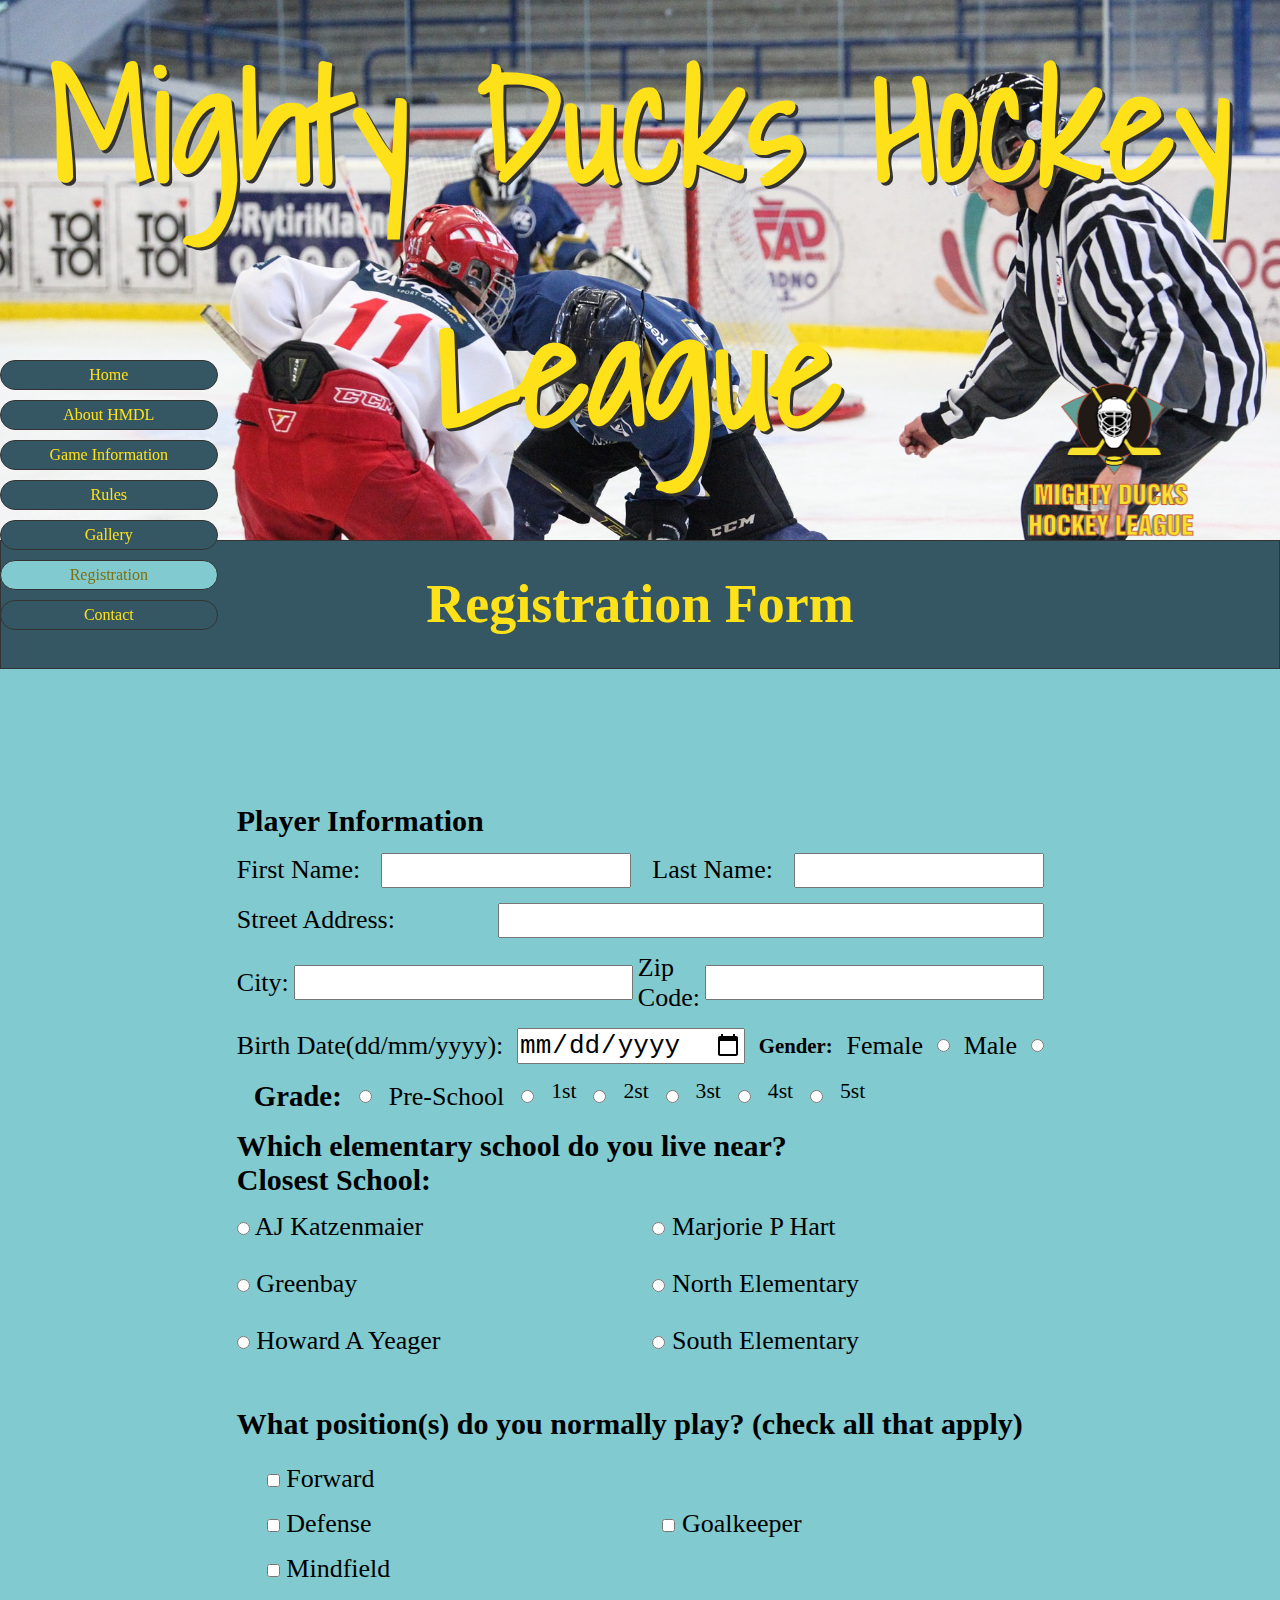
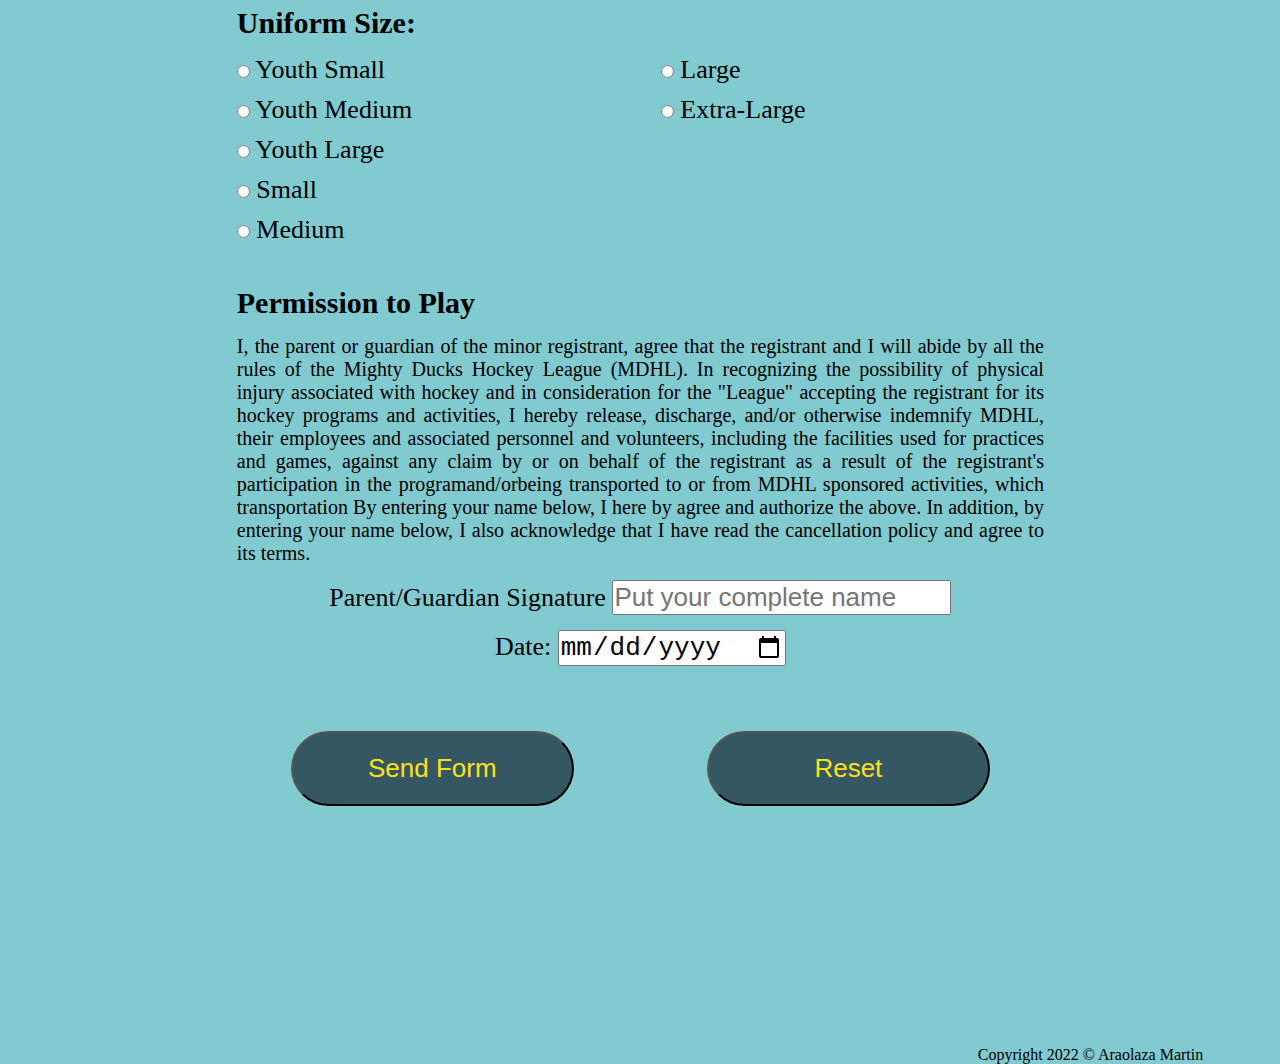
==== registration.html @ dac39500 "first commit" ====
<!DOCTYPE html>
<html lang="en">
<head>
    <meta charset="UTF-8">
    <meta http-equiv="X-UA-Compatible" content="IE=edge">
    <meta name="viewport" content="width=device-width, initial-scale=1.0">
    <title>Mighty Ducks Hockey League</title>
    <link rel="shortcut icon" href="./imagenes/LogoMightyducks-01.png" type="image/x-icon">
    <link rel="stylesheet" href="./style.css">
    <link rel="preconnect" href="https://fonts.googleapis.com">
    <link rel="preconnect" href="https://fonts.gstatic.com" crossorigin>
    <link href="https://fonts.googleapis.com/css2?family=Shadows+Into+Light&display=swap" rel="stylesheet">

</head>
<body>
    <header>
        <div class="header__back">
            <h1>Mighty Ducks Hockey League</h1>
        </div>
        <div class="header__back__dos"></div>
        <div class="header__text">
            <h2 class="header__info">Registration Form</h2>
            <img src="./imagenes/LogoMightyducks-01.png" alt="logo HMDL" class="header__logo">
        </div>
        <nav class="contenedor__nav">
            <a href="./registration.html">Home</a>
            <a href="./about.html">About HMDL</a>
            <a href="./contact.html">Contact</a>
            <a href="./gameinfo.html">Game Information</a>
            <a href="./rules.html">Rules</a>
            <a href="./gallery.html">Gallery</a>
            <a href="#" id="active">Registration</a>
        </nav>
    </header>
    <main class="contenedor__principal form">
        
        <section class="contenedor__data contenedor__form">
            
                <form target="_blank"  action="./show-data.html" method="get">
                    <h3>Player Information</h3>
                    <div class="conteiner__names">
                    <label for="first_name">First Name:</label>
                    <input type="text" id="first_name" name="firstName" required>
                    <label for="last_name">Last Name:</label>
                    <input type="text" id="last_name" name="lastName" required>
                    </div>
                    <div class="conteiner__street">
                    <label for="address">Street Address: </label>
                    <input type="text" id="address" name="address" required>
                    </div>
                    <div class="conteiner__location">
                    <label for="code_zip">City: </label>
                    <input type="text" id="city" name="city" required>    
                    <label for="code_zip">Zip Code: </label>
                    <input type="text" id="code_zip" name="zipCode" required>
                    </div>
                    <div class="conteiner__info__player">
                    <label for="birth">Birth Date(dd/mm/yyyy): </label>
                    <input type="date" id="birth" required>
                    <h4>Gender: </h4>
                    <label for="gender_f">Female</label>
                    <input type="radio" id="gender_f" name="gender" value="f">
                    <label for="gender_m">Male</label>
                    <input type="radio" name="gender" id="gender_m" value="m">
                    </div>
                    <div class="conteiner__grade">
                    <h4>Grade:</h4>
                    <input type="radio" name="grade" id="pre-school">
                    <label for="pre-school"> Pre-School</label>
                    <input type="radio" value="1st" name="grade" id="primero">
                    <label for="primero"><sup>1st</sup></label>
                    <input type="radio" value="2st" name="grade" id="segundo">
                    <label for="segundo"><sup>2st</sup></label>
                    <input type="radio" value="3st" name="grade" id="tercero">
                    <label for="tercero"><sup>3st</sup></label>
                    <input type="radio" value="4st" name="grade" id="cuarto">
                    <label for="cuarto"><sup>4st</sup></label>
                    <input type="radio" value="5st" name="grade" id="quinto">
                    <label for="quinto"><sup>5st</sup></label>
                    </div>

                    <h3>Which elementary school do you live near?</h3>

                    <h3>Closest School:</h3>
                    <div class="conteiner__school">
                    <label><input type="radio" name="school" id="aj_kat" value="AJ Katzenmaier"> AJ Katzenmaier</label>
                    <label><input type="radio" name="school" id="gBay" value="greenbay"> Greenbay</label>
                    <label><input type="radio" name="school" id="howardYeager"> Howard A Yeager</label>
                    <label><input type="radio" name="school" id="majorie" value="majorie"> Marjorie P Hart</label>
                    <label><input type="radio" name="school" id="nortyEle" value="north_elementary"> North Elementary</label>
                    <label><input type="radio" name="school" id="southEle"> South Elementary</label>
                    </div>
                    <h3>What position(s) do you normally play? (check all that apply)</h3>
                    <div class="conteiner__position">
                    <label ><input type="checkbox" name="position" value="forward" id="forward"> Forward</label>
                    <label ><input type="checkbox" name="position" value="defense" id="defense"> Defense</label>
                    <label ><input type="checkbox" name="position" value="mindfield" id="mindfield"> Mindfield</label>
                    <label ><input type="checkbox" name="position" value="goalkeeper" id="goalkeeper"> Goalkeeper</label>
                    </div>

                    <h3>Uniform Size: </h3>
                    <div class="conteiner__size">
                    <label><input type="radio" name="size" value="youthSmall" id="youthSmall"> Youth Small</label>
                    <label><input type="radio" name="size" value="youthMedium" id="youthMedium"> Youth Medium</label>
                    <label><input type="radio" name="size" value="youthLarge" id="youthLarge"> Youth Large</label>
                    <label><input type="radio" name="size" value="small" id="small"> Small</label>
                    <label><input type="radio" name="size" value="medium" id="medium"> Medium</label>
                    <label><input type="radio" name="size" value="large" id="large"> Large</label>
                    <label><input type="radio" name="size" value="extraLarge" id="extraLarge"> Extra-Large</label>
                    </div>

                    <h3>Permission to Play</h3>
                    <p>I, the parent or guardian of the minor registrant, agree that the registrant and I will abide by all the rules of the Mighty Ducks Hockey League (MDHL). In recognizing the possibility of physical injury associated with hockey and in consideration for the "League" accepting the registrant for its hockey programs and activities, I hereby release, discharge, and/or otherwise indemnify MDHL, their employees and associated personnel and volunteers, including the facilities used for practices and games, against any claim by or on behalf of the registrant as a result of the registrant's participation in the programand/orbeing transported to or from MDHL sponsored activities, which transportation
                    By entering your name below, I here by agree and authorize the above. In addition, by entering your name below, I also acknowledge that I have read the cancellation policy and agree to its terms.</p>
                    <div class="conteiner__signature">
                    <label >Parent/Guardian Signature <input type="text" id="signature" placeholder="Put your complete name" required></label>

                    <label>Date: <input type="date" name="currentdate" id="currentdate"></label>
                    </div>
                    <div class="conteiner__btn">
                    <input type="submit" id="sendBtn" value="Send Form" >

                    <input type="reset" id="resetBtn" value="Reset" >
                    </div>
                </form>
            
        </section>


    </main>
    <footer>
        
     
        <p class="footer__text">Copyright 2022 &copy; Araolaza Martin</p>
    </footer>
</body>
</html>
---- style.css ----
* {
  margin: 0;
  padding: 0;
  outline: 0;
  box-sizing: border-box;
  
  
}

body{
    background-color: #81CACF;
    
}

.header__back{
    background-image: url(./imagenes/design1_image1.jpg);
    height: 60vh;
    background-repeat: no-repeat;
    background-size: cover;
    background-position: center;
    background-attachment: fixed;
        
}

.header__back>h1{
    background: none;
    font-size: 17vh;
    text-align: center;
    color: #ffe11a;
    text-shadow: 3px 3px #333333;
    font-family: 'Shadows Into Light', cursive;
}

.header__text>h2{
    background-color: #355764;
    color: #ffe11a;
    font-size: 6vh;
    text-align: center;
    border: 1px solid #333333;
    padding: .6em;

}
.header__text>h3{
    text-align: center;
    border: 1px solid #333333;
    padding: .5em;
}

.header__logo{
    width: 15%;
    position: fixed;
    right: 8vh;
    background: none;
    top: 40vh;
}

.contenedor__nav{
    position: fixed;
    left: 0vw;
    display: flex;
    flex-direction: column;
    background: none;
    top: 40vh;
    list-style: none;
    
}

.contenedor__nav a:nth-child(3){
    order: 2;
}
.contenedor__nav>a{
    margin-bottom: 10px;
    padding: 5px;
    text-align: center;
    border-radius: 15px;
    border: 1.5px solid #333333;
    width: 17vw;
    text-decoration: none;
    background-color: #355764;
    color: #ffe11a;
}

.contenedor__nav a:hover{
    scale: 1.2;
    transform: translateX(5vw);
    opacity: 0.6;
}

.contenedor__principal{
    width: 55%;
    display: flex;
    flex-direction: column;
    margin: auto;
}

.contenedor__principal p{
    font-size: 20px;
}

.contenedor__principal h3{
    font-size: 30px;
}

.index{
    align-self: center;
    margin-top: 10vh;
}
.index>p{
    text-indent: .8em;
    margin-bottom: .8em;
}

.about{
    margin-top: 10vh;
}

.about>p{
    text-indent: 0.8em;
    margin-bottom: .8em;
}

.sub__titulos{
    text-align: center;
    margin-top: 10vh;
}

table{
    width: 100%;
    text-align: center;
    margin-top: 5vh;
}

table th{
    font-size: 20px;
}

table td{
    font-size: 17px;
}

table th,td{
    padding: .8em;
}

.article__contact{
    margin-top: 5vh;
    border: 2px solid #355764;
    padding: .6em;
}

.contact__info{
    display: flex;
    justify-content: space-between;
    margin-top: .5em;
}

span{
    font-size: 1.1em;
    font-weight: bold;
}

.rules{
    margin-top: 10vh;
    text-align: justify;
}

.rules h3{
    margin: 1em 0;
}

.rules__list__order li{
    margin-top: 3vh;
}

.rules__list__suborder{
    list-style-type: lower-alpha;
}

.rules__list__last li:first-of-type{
    margin-left: 3em;
    margin-top: .7em;

}

ol{
    margin-left: 1.5em;
}

.gallery{
    margin-top: 10vh;
    text-align: center;
}

.gallery img{
    width: 100%;
    margin: 2em 0;
    border: 5px double #355764;
    border-radius: 150%;
    box-shadow: 5px 6px #33333350;
    background: #7e6f11;
    
    
}

.footer__text{
    margin: 10vh 6vw 0 0;
    text-align: end;
}



.gallery img:hover{
    scale: 1.3;
    border: none;
    border-radius: 80%;
    box-shadow: none;
}

.contact{
    margin-top: 10vh;
    text-align: center;
}

.rules__list__last{
    list-style-type: circle;
}

table{
    border-spacing: 0px;
}

tbody tr:nth-child(1), tbody tr:nth-child(2), tbody tr:nth-child(5), tbody tr:nth-child(6), tbody tr:nth-child(9){
    background-color: #35576481;
    
}


.form{
    width: 63%;
}
.contenedor__form{
    display: flex;
    flex-direction: column;
    justify-content: center;
    margin: 15vh auto;
    flex-wrap: wrap;
}

.contenedor__form label, input{
    font-size: 26px;

}

.contenedor__form div{
    margin: 15px 0px;
}

.conteiner__names{
    display: flex;
    flex-direction: row;
    flex-wrap: wrap;
    justify-content: space-between;
    align-items: center;
    gap: 10px;
}

.conteiner__names input{
    width: 250px;
}


.conteiner__street{
    display: flex;
    justify-content: flex-start;
    align-items: center;
}

.conteiner__street label{
    flex-grow: 0.5;
}

.conteiner__street input{
    flex-grow: 1;
    
}

.conteiner__location{
    display: flex;
    justify-content: space-between;
    gap: 5px;
    align-items: center;
}

.conteiner__location input{
    flex-grow: .5;
}

.conteiner__info__player{
    display: flex;
    flex-direction: row;
    justify-content: space-between;
    align-items: center;
}

.conteiner__info__player h4{
    
    font-size: 1.3em;
}

.conteiner__grade{
    display: flex;
    justify-content: space-evenly;
    align-items: center;
    width: 80%;
}

.conteiner__grade h4{
    font-size: 1.8em;
}

.conteiner__school{
    display: flex;
    flex-direction: column;
    flex-wrap: wrap;
    height: 20vh;
    gap: 3vh;
}

.conteiner__school label{
    font-size: 26px;
    margin: 3vhpx 20px;
}

.conteiner__position{
    display: flex;
    flex-direction: column;
    flex-wrap: wrap;
    height: 15vh;
    justify-content: space-around;
}

.conteiner__position label{
    font-size: 26px;
    margin: 5px 30px;
}

.conteiner__size{
    display: flex;
    flex-direction: column;
    height: 24vh;
    flex-wrap: wrap;
    gap: 10px;
}

form p{
    text-align: justify;
    margin: 15px 0px;
}

.conteiner__signature{
    display: flex;
    flex-direction: column;
    gap: 15px;
    margin-top: 20px;
    justify-content: center;
    align-items: center;
}

.conteiner__btn{
    display: flex;
    align-items: center;
    justify-content: space-around;
    gap: 25px;
    
}

.conteiner__btn input{
    background: #355764;
    color: #ffe11a;
    padding: 20px 5px;
    width: 35%;
    border-radius: 90px;
    margin-top: 50px;
}

.conteiner__btn input:hover{
    cursor: pointer;
    opacity: 0.7;
    scale: 1.2;
}

iframe {
    width:600px; 
    height:450px;
    margin: 25px 0;
    
}

iframe:hover{
    scale: 1.4;
}

.contenedor__map{
    display: flex;
    flex-direction: column;
    justify-content: center;
    margin: 8vh 0px;
    text-align: center;
    align-items: center;
}

.contenedor__map>h3{
    color: #7e6f11;
    text-decoration: underline;
}

.gotop{
    
    position: fixed;
    bottom: 0px;
    right: 0vw;
    background: #355764;
    color: #7e6f11;
    border-radius: 90px 0px 0px 0;
    padding: 16px 0 10px 16px;
    width: 10%;
    text-align: right;
}

.gotop a{
    color: #ffe11a;
    text-decoration: none;
    font-size: 5vh;
}









#active{
    background-color: #81CACF;
    color: #7e6f11;
}

@media (max-width : 780px) {

    .header__logo{
        display: none;
    }
    
    .contenedor__nav{
        margin-top: 5vh;
        position: initial;
        display: flex;
        flex-direction: row;
        flex-wrap: wrap;
        justify-content: space-around;
    }

    .contenedor__nav a{
        text-align: center;
        align-self: auto;
        flex-shrink: .5;
        min-width: 40vw;
    }

    .header__info__rules{
        display: none;
    }
    
    .header__back{
        height: max-content;
    }

    .contenedor__principal{
        margin:auto;
        width: 90%;
    }

    .contenedor__form{
        width: 80%;
        margin: 20px 5px;
        display: flex;
        flex-direction: column;
        justify-content: center;
    }

    .conteiner__names, .conteiner__location, .conteiner__info__player, .conteiner__street{
        display: flex;
        flex-direction: column;
        flex-wrap: wrap;
        gap: 15px;
    }
    
    .conteiner__names>input{
        width: fit-content;
    }


    .conteiner__grade{
        flex-direction: row;
        flex-wrap: wrap;
        gap: 10px;
    }

    .conteiner__btn{
        flex-direction: column;
        
    }

    .conteiner__btn>input{
        width: 90%;
    }


}
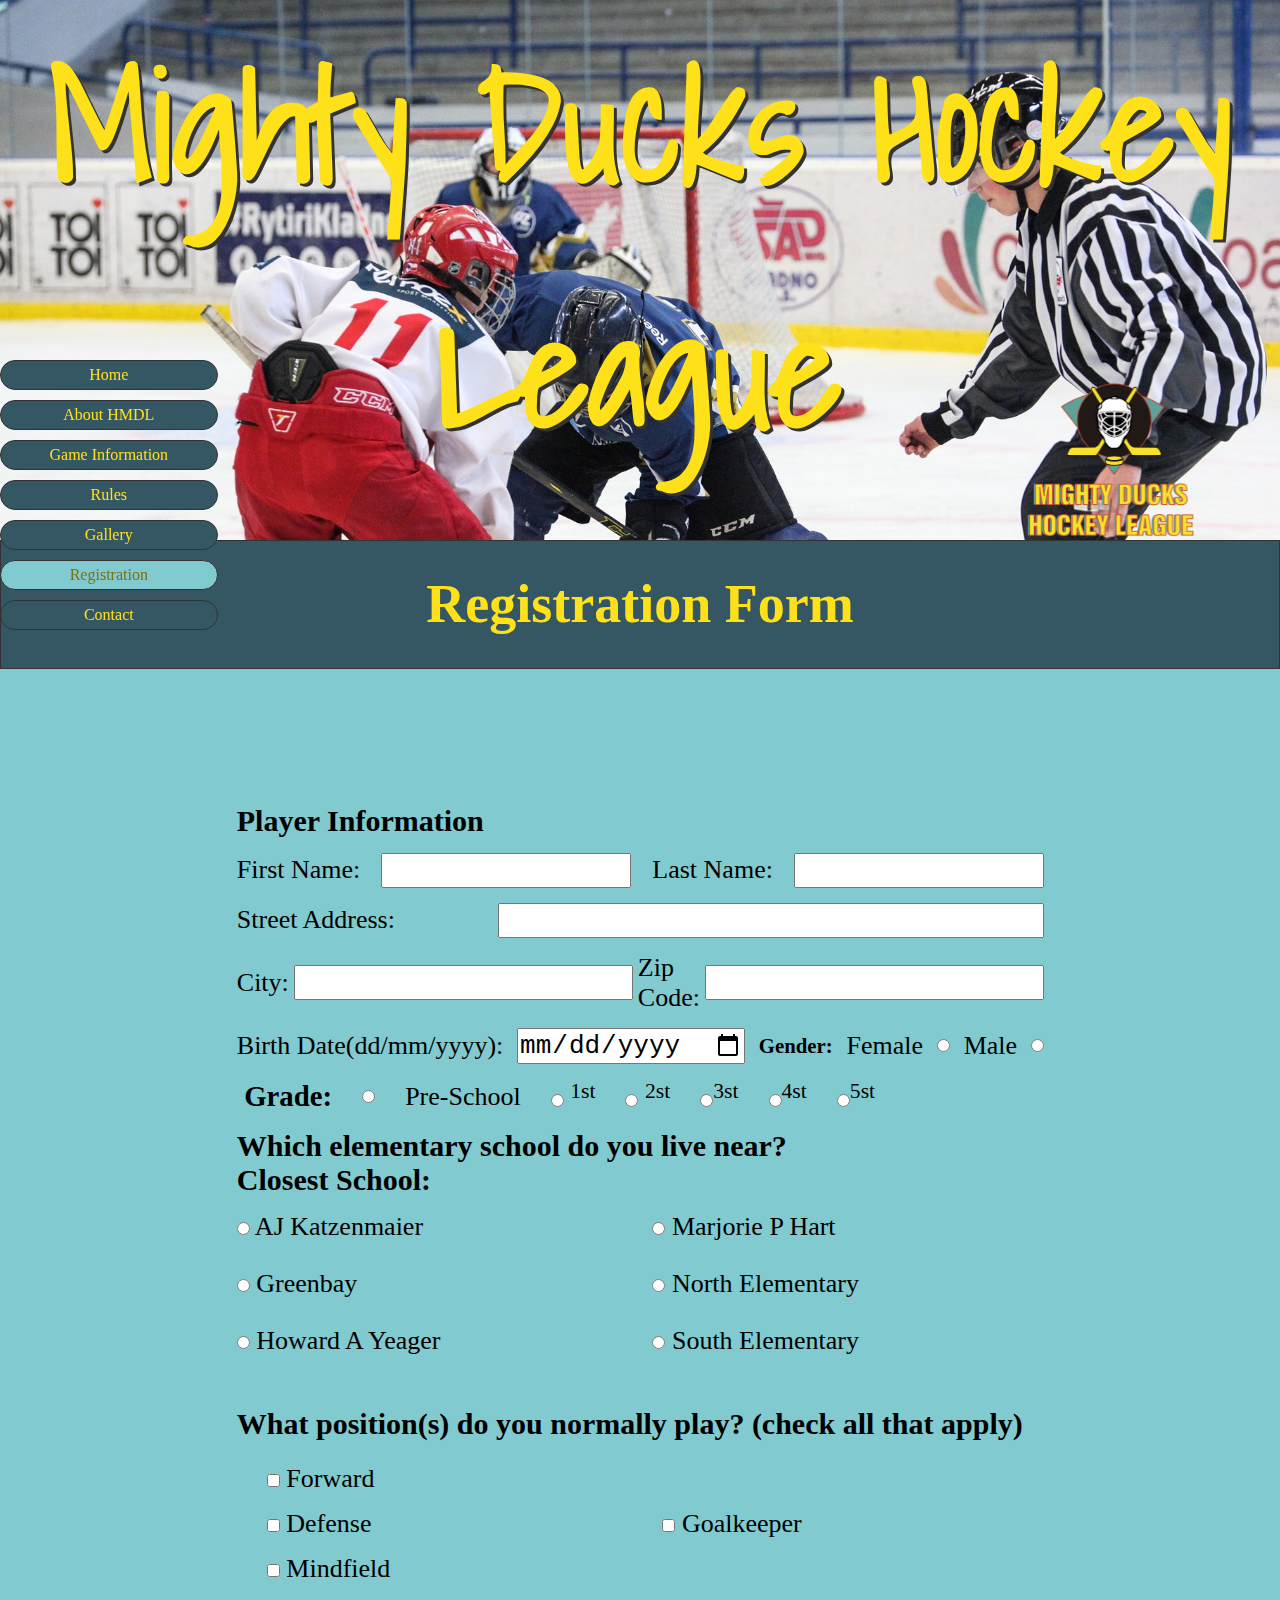
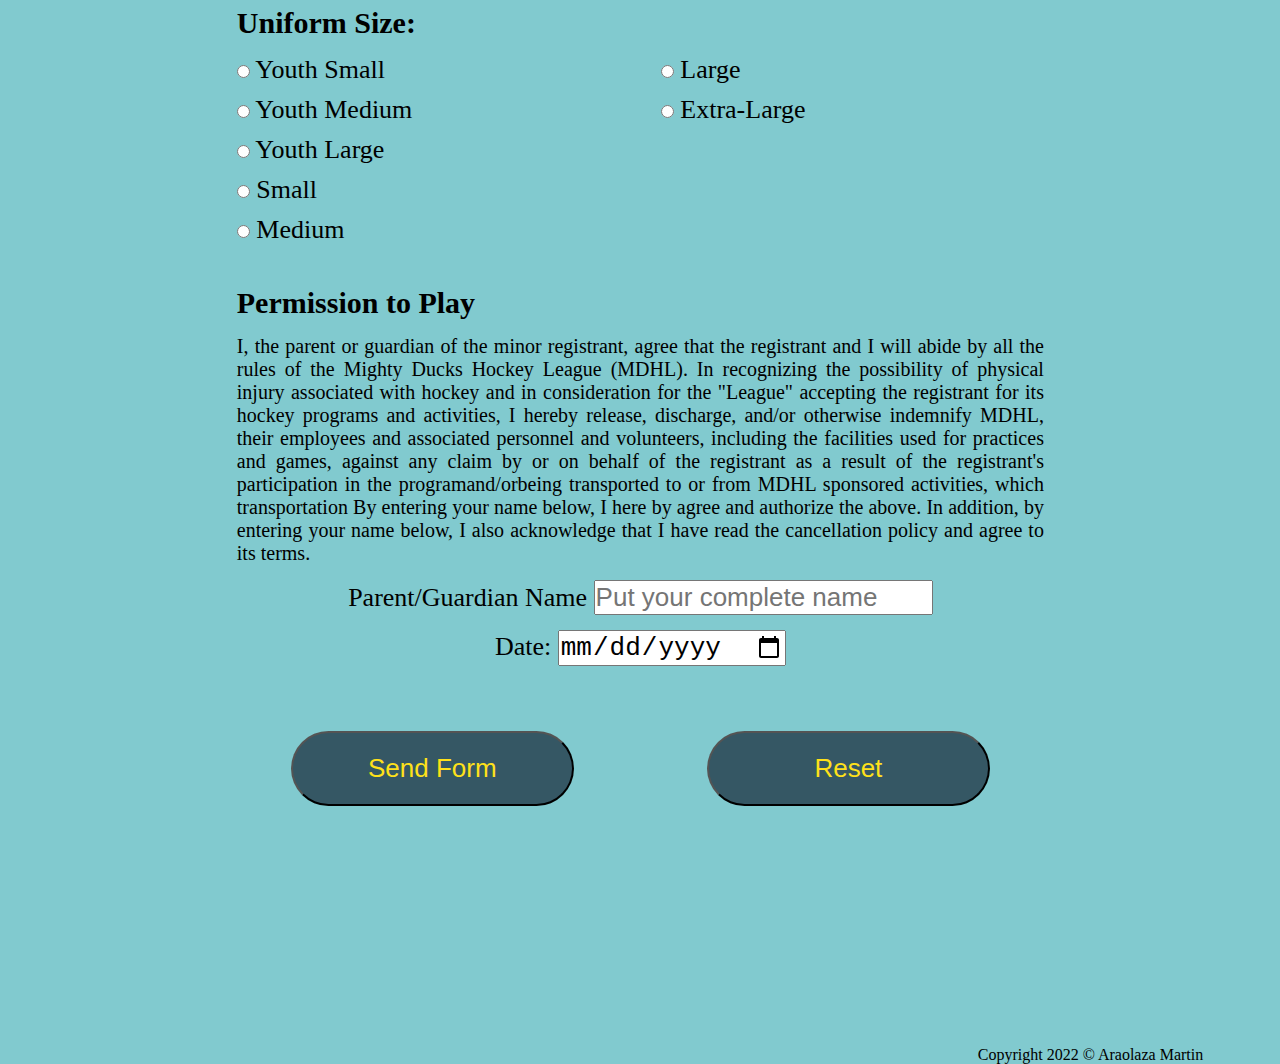
==== commit 0bdd1522: "cambios" ====
--- a/registration.html
+++ b/registration.html
@@ -39,44 +39,41 @@
                 <form target="_blank"  action="./show-data.html" method="get">
                     <h3>Player Information</h3>
                     <div class="conteiner__names">
-                    <label for="first_name">First Name:</label>
-                    <input type="text" id="first_name" name="firstName" required>
-                    <label for="last_name">Last Name:</label>
-                    <input type="text" id="last_name" name="lastName" required>
+                        <label for="first_name">First Name:</label>
+                        <input type="text" id="first_name" name="firstName" required>
+                        <label for="last_name">Last Name:</label>
+                        <input type="text" id="last_name" name="lastName" required>
                     </div>
                     <div class="conteiner__street">
-                    <label for="address">Street Address: </label>
-                    <input type="text" id="address" name="address" required>
+                        <label for="address">Street Address: </label>
+                        <input type="text" id="address" name="address" required>
                     </div>
                     <div class="conteiner__location">
-                    <label for="code_zip">City: </label>
-                    <input type="text" id="city" name="city" required>    
-                    <label for="code_zip">Zip Code: </label>
-                    <input type="text" id="code_zip" name="zipCode" required>
+                        <label for="code_zip">City: </label>
+                        <input type="text" id="city" name="city" required>    
+                        <label for="code_zip">Zip Code: </label>
+                        <input type="text" id="code_zip" name="zipCode" required>
                     </div>
                     <div class="conteiner__info__player">
-                    <label for="birth">Birth Date(dd/mm/yyyy): </label>
-                    <input type="date" id="birth" required>
-                    <h4>Gender: </h4>
-                    <label for="gender_f">Female</label>
-                    <input type="radio" id="gender_f" name="gender" value="f">
-                    <label for="gender_m">Male</label>
-                    <input type="radio" name="gender" id="gender_m" value="m">
+                        <label for="birth">Birth Date(dd/mm/yyyy): </label>
+                        <input type="date" id="birth" required>
+                        <h4>Gender: </h4>
+                        <label for="gender_f">Female</label>
+                        <input type="radio" id="gender_f" name="gender" value="f">
+                        <label for="gender_m">Male</label>
+                        <input type="radio" name="gender" id="gender_m" value="m">
                     </div>
                     <div class="conteiner__grade">
-                    <h4>Grade:</h4>
-                    <input type="radio" name="grade" id="pre-school">
-                    <label for="pre-school"> Pre-School</label>
-                    <input type="radio" value="1st" name="grade" id="primero">
-                    <label for="primero"><sup>1st</sup></label>
-                    <input type="radio" value="2st" name="grade" id="segundo">
-                    <label for="segundo"><sup>2st</sup></label>
-                    <input type="radio" value="3st" name="grade" id="tercero">
-                    <label for="tercero"><sup>3st</sup></label>
-                    <input type="radio" value="4st" name="grade" id="cuarto">
-                    <label for="cuarto"><sup>4st</sup></label>
-                    <input type="radio" value="5st" name="grade" id="quinto">
-                    <label for="quinto"><sup>5st</sup></label>
+                        <h4>Grade:</h4>
+                        <input type="radio" name="grade" id="pre-school">
+                        <label for="pre-school"> Pre-School</label>
+                        <label><input type="radio" value="1st" name="grade" id="primero">
+                        <sup>1st</sup></label>
+                        <label><input type="radio" value="2st" name="grade" id="segundo">
+                        <sup>2st</sup></label>                        
+                        <label><input type="radio" value="3st" name="grade" id="tercero"><sup>3st</sup></label>                       
+                        <label><input type="radio" value="4st" name="grade" id="cuarto"><sup>4st</sup></label>                        
+                        <label><input type="radio" value="5st" name="grade" id="quinto"><sup>5st</sup></label>
                     </div>
 
                     <h3>Which elementary school do you live near?</h3>
@@ -113,7 +110,7 @@
                     <p>I, the parent or guardian of the minor registrant, agree that the registrant and I will abide by all the rules of the Mighty Ducks Hockey League (MDHL). In recognizing the possibility of physical injury associated with hockey and in consideration for the "League" accepting the registrant for its hockey programs and activities, I hereby release, discharge, and/or otherwise indemnify MDHL, their employees and associated personnel and volunteers, including the facilities used for practices and games, against any claim by or on behalf of the registrant as a result of the registrant's participation in the programand/orbeing transported to or from MDHL sponsored activities, which transportation
                     By entering your name below, I here by agree and authorize the above. In addition, by entering your name below, I also acknowledge that I have read the cancellation policy and agree to its terms.</p>
                     <div class="conteiner__signature">
-                    <label >Parent/Guardian Signature <input type="text" id="signature" placeholder="Put your complete name" required></label>
+                    <label >Parent/Guardian Name <input type="text" id="signature" placeholder="Put your complete name" required></label>
 
                     <label>Date: <input type="date" name="currentdate" id="currentdate"></label>
                     </div>
--- a/style.css
+++ b/style.css
@@ -246,7 +246,7 @@
     flex-wrap: wrap;
 }
 
-.contenedor__form label, input{
+.contenedor__form label,.contenedor__form input{
     font-size: 26px;
 
 }
@@ -309,10 +309,12 @@
 
 .conteiner__grade{
     display: flex;
-    justify-content: space-evenly;
+    justify-content: center;
     align-items: center;
     width: 80%;
-}
+    gap: 30px;
+}
+
 
 .conteiner__grade h4{
     font-size: 1.8em;
@@ -327,7 +329,7 @@
 }
 
 .conteiner__school label{
-    font-size: 26px;
+    /* font-size: 26px; */
     margin: 3vhpx 20px;
 }
 
@@ -433,6 +435,10 @@
     font-size: 5vh;
 }
 
+.super{
+    font-size: 16px;
+}
+
 
 
 
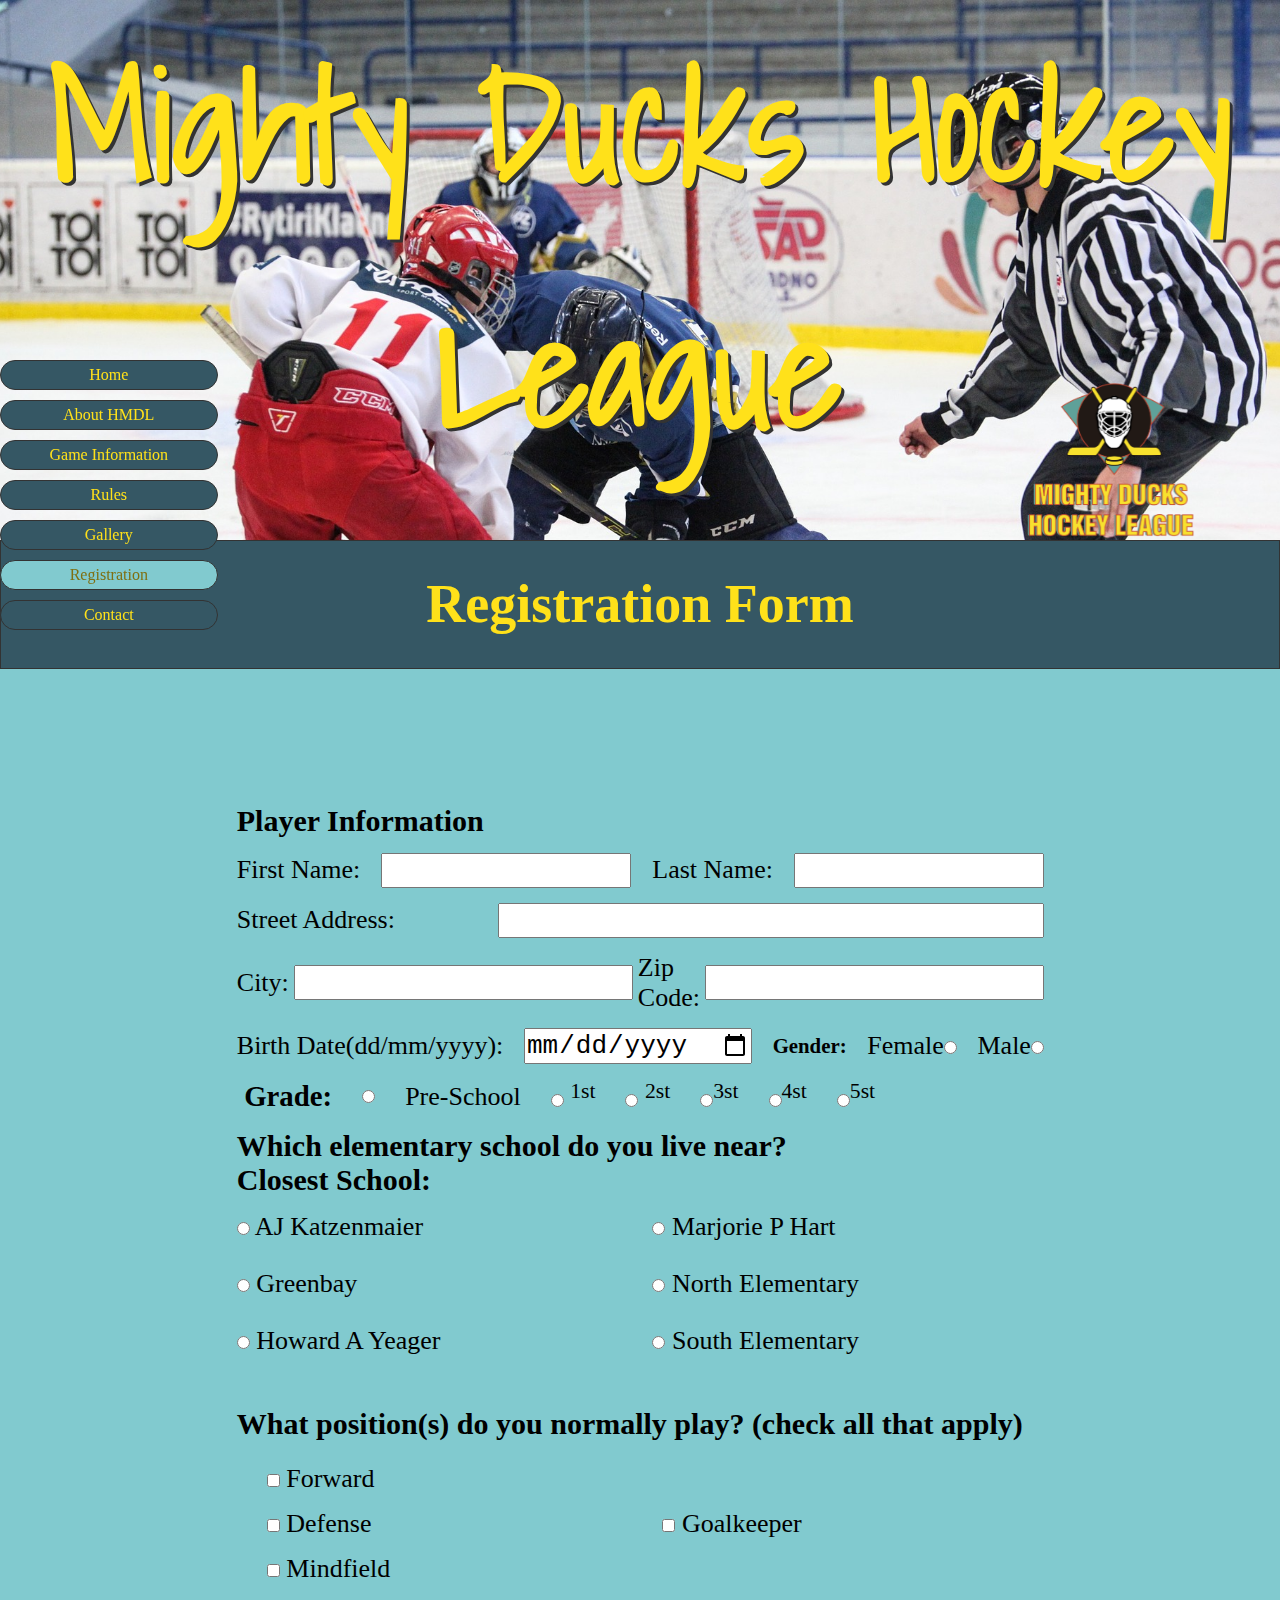
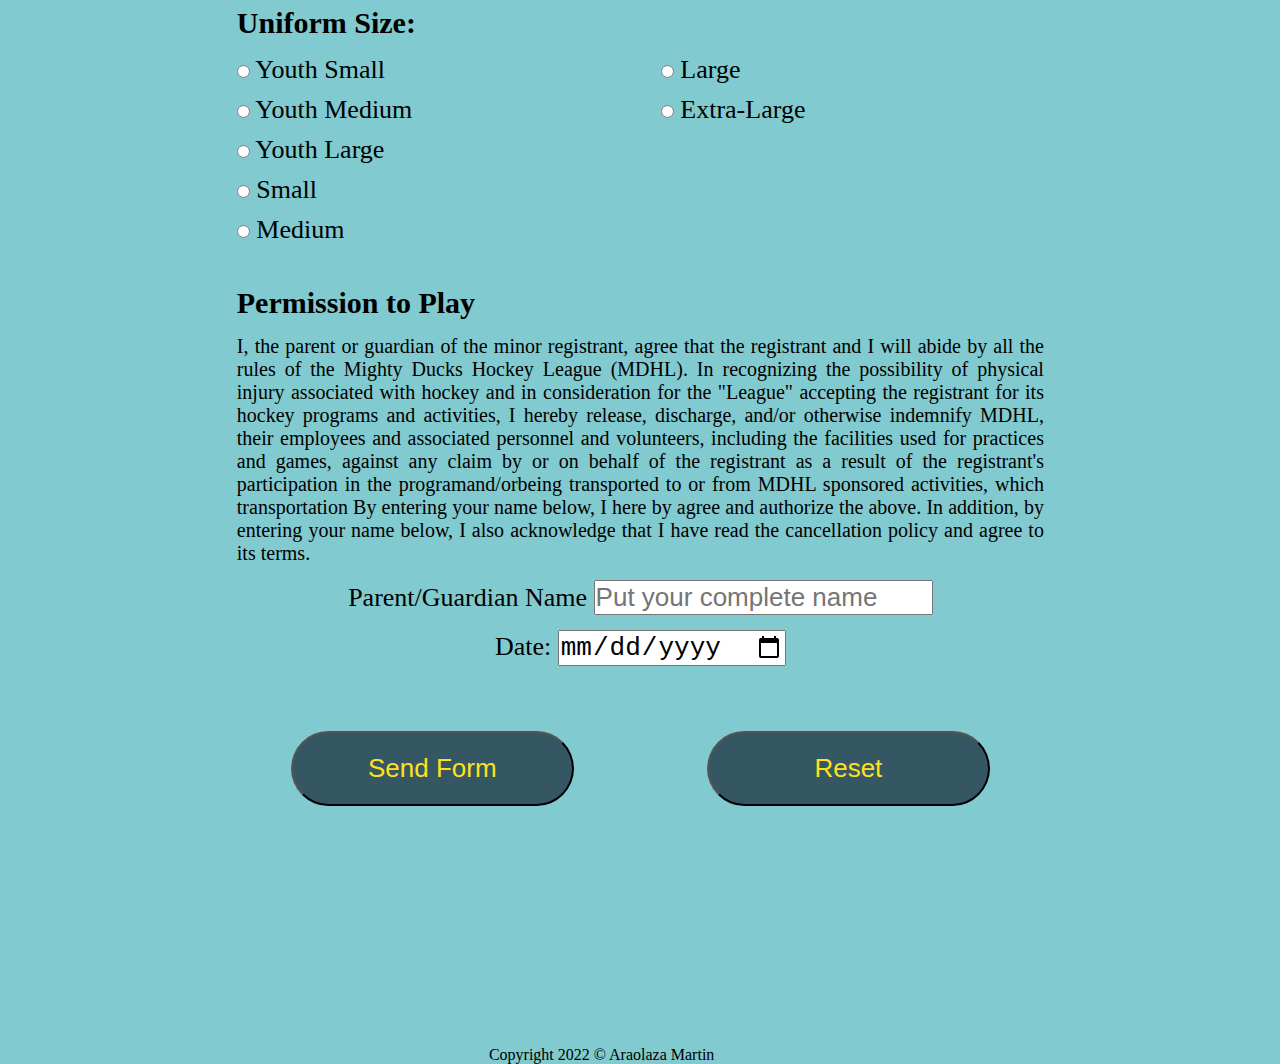
==== commit df74e245: "actualizacion responsive" ====
--- a/registration.html
+++ b/registration.html
@@ -58,10 +58,10 @@
                         <label for="birth">Birth Date(dd/mm/yyyy): </label>
                         <input type="date" id="birth" required>
                         <h4>Gender: </h4>
-                        <label for="gender_f">Female</label>
-                        <input type="radio" id="gender_f" name="gender" value="f">
-                        <label for="gender_m">Male</label>
-                        <input type="radio" name="gender" id="gender_m" value="m">
+                        <label>Female<input type="radio" id="gender_f" name="gender" value="f"></label>
+                        
+                        <label>Male<input type="radio" name="gender" id="gender_m" value="m"></label>
+                        
                     </div>
                     <div class="conteiner__grade">
                         <h4>Grade:</h4>
--- a/style.css
+++ b/style.css
@@ -204,7 +204,7 @@
 
 .footer__text{
     margin: 10vh 6vw 0 0;
-    text-align: end;
+    text-align: center;
 }
 
 
@@ -462,16 +462,16 @@
         margin-top: 5vh;
         position: initial;
         display: flex;
-        flex-direction: row;
+        flex-direction: column;
         flex-wrap: wrap;
         justify-content: space-around;
     }
 
     .contenedor__nav a{
         text-align: center;
-        align-self: auto;
+        align-self: center;
         flex-shrink: .5;
-        min-width: 40vw;
+        min-width: 80%;
     }
 
     .header__info__rules{
@@ -523,4 +523,80 @@
     }
 
 
+}
+
+@media screen and (max-width : 450px){
+    table{
+        min-width: fit-content;
+    }    
+
+    .gotop{
+        font-size: 16px;
+        width: 10%;
+        left: 0;
+        bottom: 4vh;
+        padding: 20px 80px 20px 0px;
+        border-radius: 15px;
+        text-align: center;
+        
+    }
+
+    iframe{
+        width: 100%;
+    }
+
+    iframe:hover{
+        scale: 1;
+    }
+
+    table{
+        font-size: 15px;
+        margin: auto;
+        padding: 1px 3px;
+    }
+
+    table th, table td{
+        padding: 5px 3px;
+    }
+
+    th,td,tr{
+        padding: 0px 3px;
+        width: fit-content;
+        margin-left: 0;
+        font-size: 15px;
+    }
+    
+    .contenedor__principal{
+        margin: 5px 1px;
+    }
+
+    .contenedor__map{
+        margin: auto;
+    }
+
+    header{
+        width: 100vw;
+    }
+
+    .contenedor__form{
+        align-items: center;
+        text-align: center;
+        margin: auto;
+    }
+
+    .contenedor__data{
+        display: flex;
+        flex-direction: column;
+        align-items: center;
+        margin: 1px 0px 3px 15px;
+    }
+
+    .contenedor__nav a:hover{
+        transform: translateX(0);
+        scale: 1;
+    }
+
+    .conteiner__position, .conteiner__size, .conteiner__school{
+        height: max-content;
+    }
 }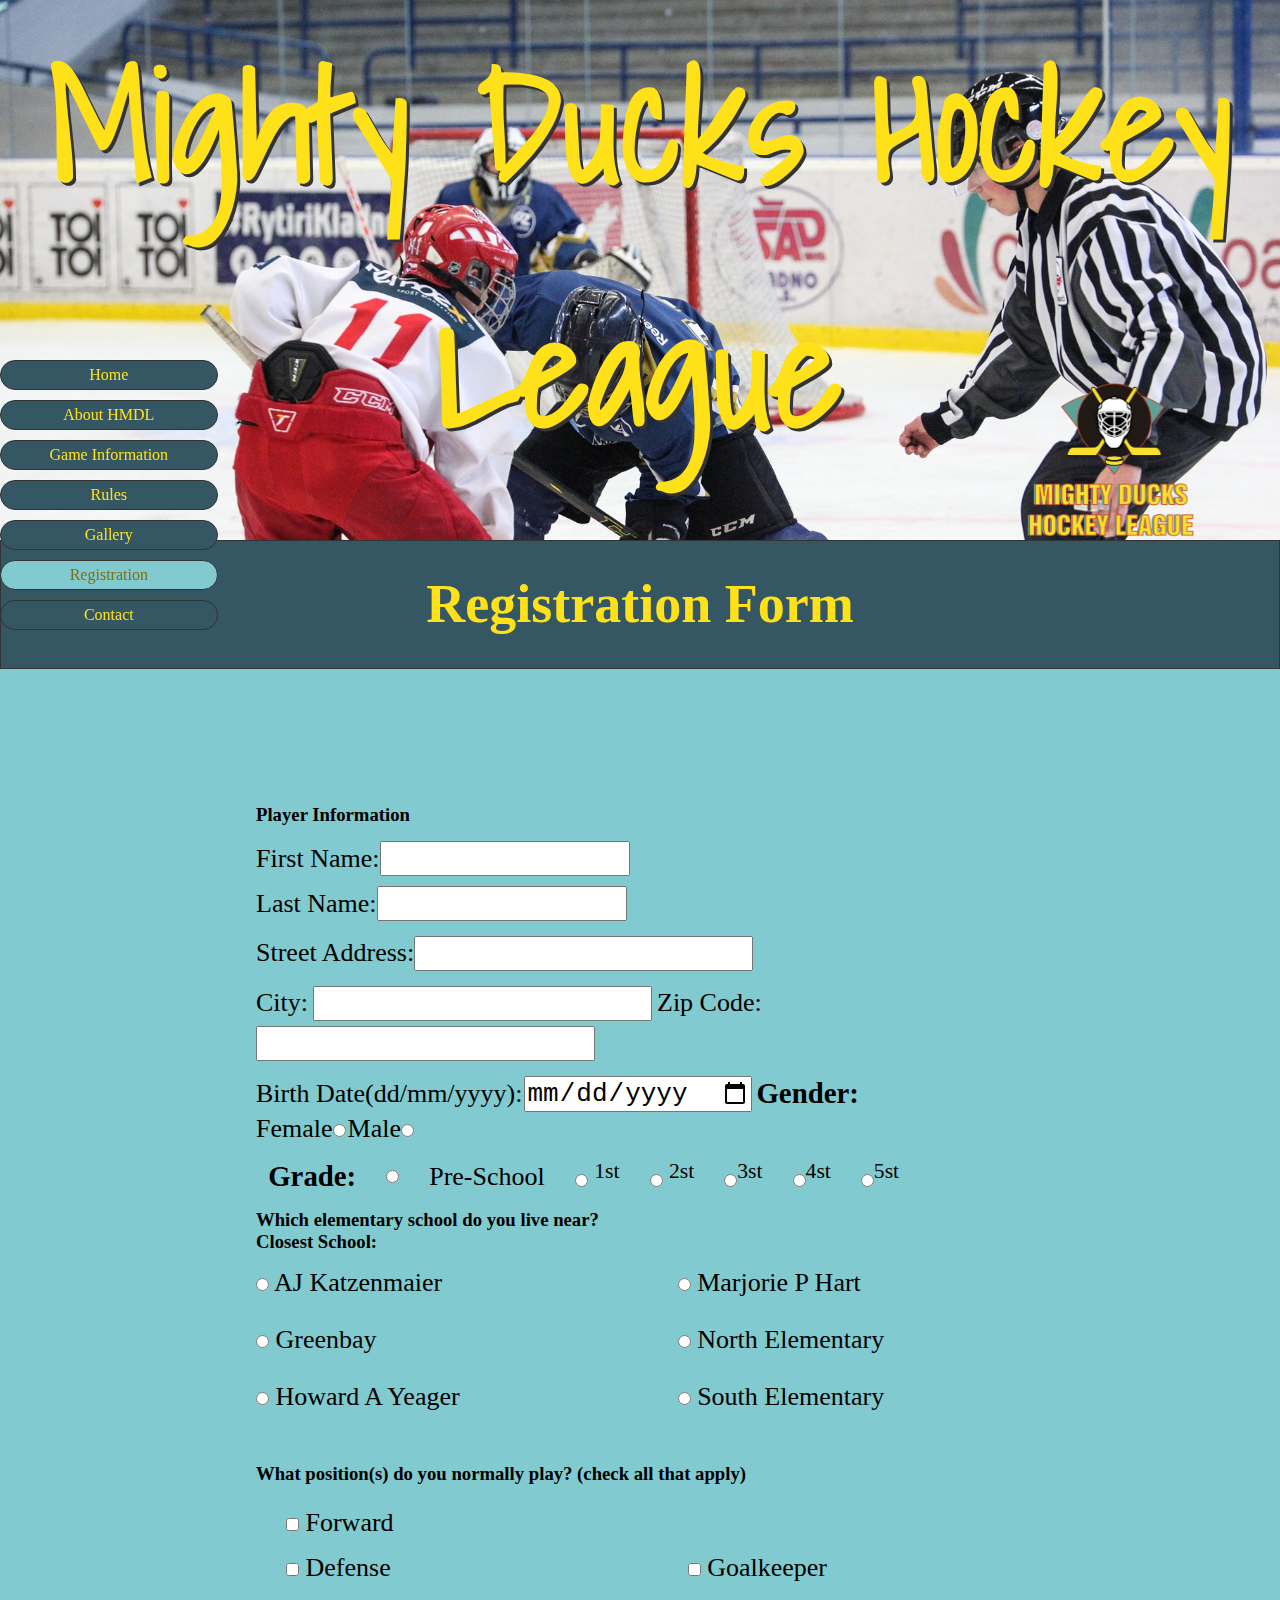
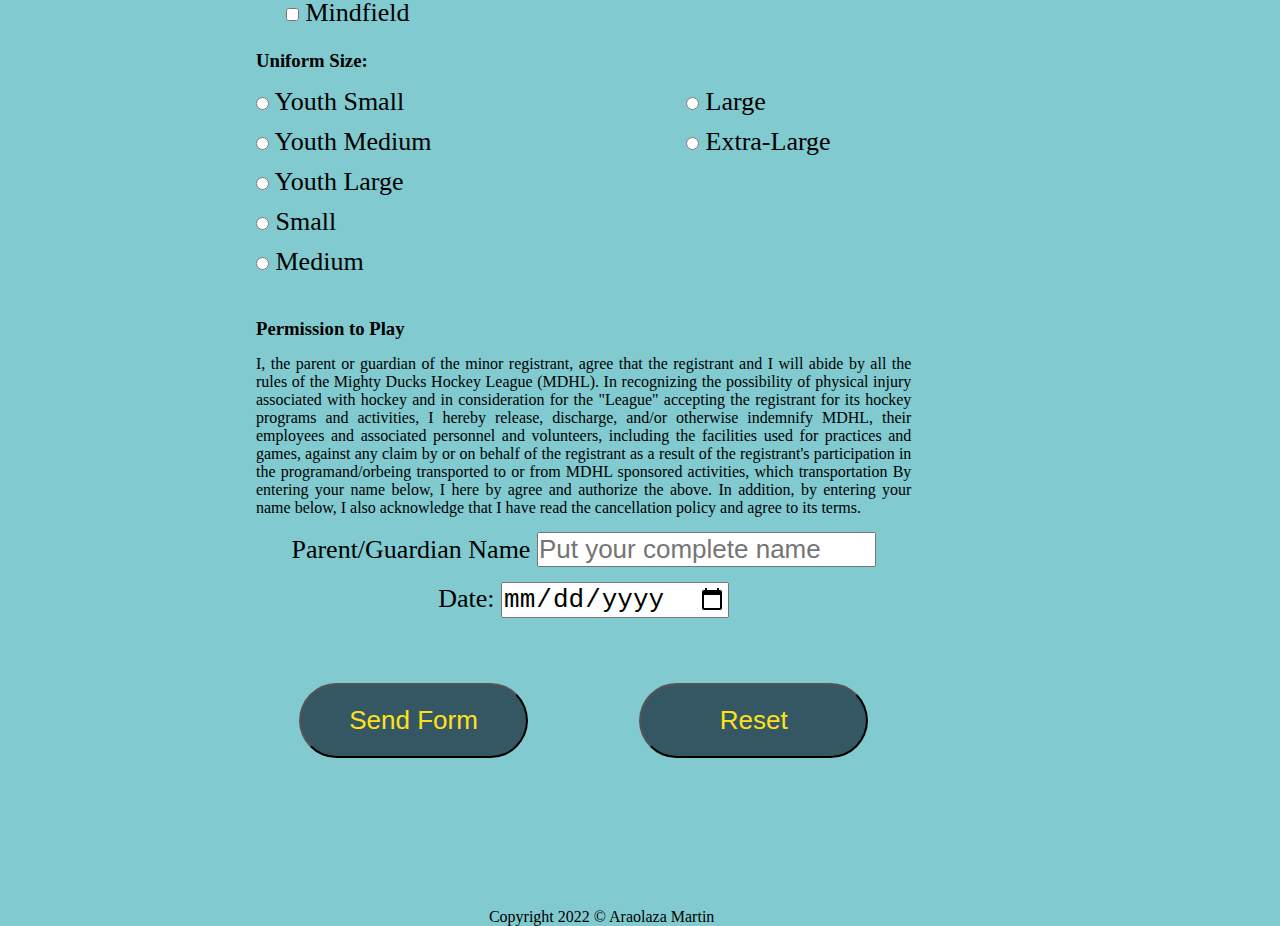
==== commit 16445f06: "arreglos form" ====
--- a/registration.html
+++ b/registration.html
@@ -23,7 +23,7 @@
             <img src="./imagenes/LogoMightyducks-01.png" alt="logo HMDL" class="header__logo">
         </div>
         <nav class="contenedor__nav">
-            <a href="./registration.html">Home</a>
+            <a href="./index.html">Home</a>
             <a href="./about.html">About HMDL</a>
             <a href="./contact.html">Contact</a>
             <a href="./gameinfo.html">Game Information</a>
@@ -32,17 +32,17 @@
             <a href="#" id="active">Registration</a>
         </nav>
     </header>
-    <main class="contenedor__principal form">
+    <main class="contenedor__principal__form">
         
         <section class="contenedor__data contenedor__form">
             
                 <form target="_blank"  action="./show-data.html" method="get">
                     <h3>Player Information</h3>
                     <div class="conteiner__names">
-                        <label for="first_name">First Name:</label>
-                        <input type="text" id="first_name" name="firstName" required>
-                        <label for="last_name">Last Name:</label>
-                        <input type="text" id="last_name" name="lastName" required>
+                        <label for="first_name">First Name:<input type="text" id="first_name" name="firstName" required></label>
+                        
+                        <label for="last_name">Last Name:<input type="text" id="last_name" name="lastName" required></label>
+                        
                     </div>
                     <div class="conteiner__street">
                         <label for="address">Street Address: </label>
--- a/style.css
+++ b/style.css
@@ -15,6 +15,7 @@
 .header__back{
     background-image: url(./imagenes/design1_image1.jpg);
     height: 60vh;
+    width: 100vw;
     background-repeat: no-repeat;
     background-size: cover;
     background-position: center;
@@ -90,7 +91,7 @@
     width: 55%;
     display: flex;
     flex-direction: column;
-    margin: auto;
+    margin-left: 17.5vw;
 }
 
 .contenedor__principal p{
@@ -234,9 +235,16 @@
     
 }
 
-
-.form{
-    width: 63%;
+.contenedor__form{
+    width: 80vw;
+}
+
+
+.contenedor__principal__form{
+    max-width: 63%;
+    justify-content: center;
+    align-items: center;
+    margin-left: 20vw;
 }
 .contenedor__form{
     display: flex;
@@ -255,13 +263,18 @@
     margin: 15px 0px;
 }
 
+form{
+    width: 80%;
+}
+
 .conteiner__names{
     display: flex;
     flex-direction: row;
     flex-wrap: wrap;
-    justify-content: space-between;
     align-items: center;
     gap: 10px;
+    height: fit-content;
+    width: 80%;
 }
 
 .conteiner__names input{
@@ -273,38 +286,34 @@
     display: flex;
     justify-content: flex-start;
     align-items: center;
-}
-
-.conteiner__street label{
-    flex-grow: 0.5;
-}
-
-.conteiner__street input{
-    flex-grow: 1;
-    
-}
+    flex-wrap: wrap;
+    width: 80%;
+}
+
+
 
 .conteiner__location{
     display: flex;
-    justify-content: space-between;
+    width: 80%;
     gap: 5px;
     align-items: center;
-}
-
-.conteiner__location input{
-    flex-grow: .5;
-}
+    flex-wrap: wrap ;
+}
+
+
 
 .conteiner__info__player{
     display: flex;
     flex-direction: row;
-    justify-content: space-between;
-    align-items: center;
+    flex-wrap: wrap;
+    align-items: center;
+    gap: 2px;
+    width: 80%;
 }
 
 .conteiner__info__player h4{
-    
-    font-size: 1.3em;
+    margin-left: 2px;
+    font-size: 1.8em;
 }
 
 .conteiner__grade{
@@ -313,6 +322,7 @@
     align-items: center;
     width: 80%;
     gap: 30px;
+    flex-wrap: wrap;
 }
 
 
@@ -357,6 +367,7 @@
 form p{
     text-align: justify;
     margin: 15px 0px;
+    width: 80%;
 }
 
 .conteiner__signature{
@@ -366,6 +377,7 @@
     margin-top: 20px;
     justify-content: center;
     align-items: center;
+    width: 80%;
 }
 
 .conteiner__btn{
@@ -373,6 +385,7 @@
     align-items: center;
     justify-content: space-around;
     gap: 25px;
+    width: 80%;
     
 }
 
@@ -426,7 +439,7 @@
     border-radius: 90px 0px 0px 0;
     padding: 16px 0 10px 16px;
     width: 10%;
-    text-align: right;
+    text-align: center;
 }
 
 .gotop a{
@@ -474,6 +487,11 @@
         min-width: 80%;
     }
 
+    .contenedor__nav a:hover{
+        transform: translateX(0);
+        scale: 1;
+    }
+
     .header__info__rules{
         display: none;
     }
@@ -483,12 +501,28 @@
     }
 
     .contenedor__principal{
-        margin:auto;
+        margin-left: 15vw;
         width: 90%;
     }
 
+    .contenedor__principal__form{
+        margin-left: 5vw;
+    }
+
+    form p{
+        width: 80vw;
+    }
+
+    form{
+        width: 80vw;
+    }
+
+    .conteiner__signature{
+        margin-left: 5vw;
+    }
+
     .contenedor__form{
-        width: 80%;
+        width: 100%;
         margin: 20px 5px;
         display: flex;
         flex-direction: column;
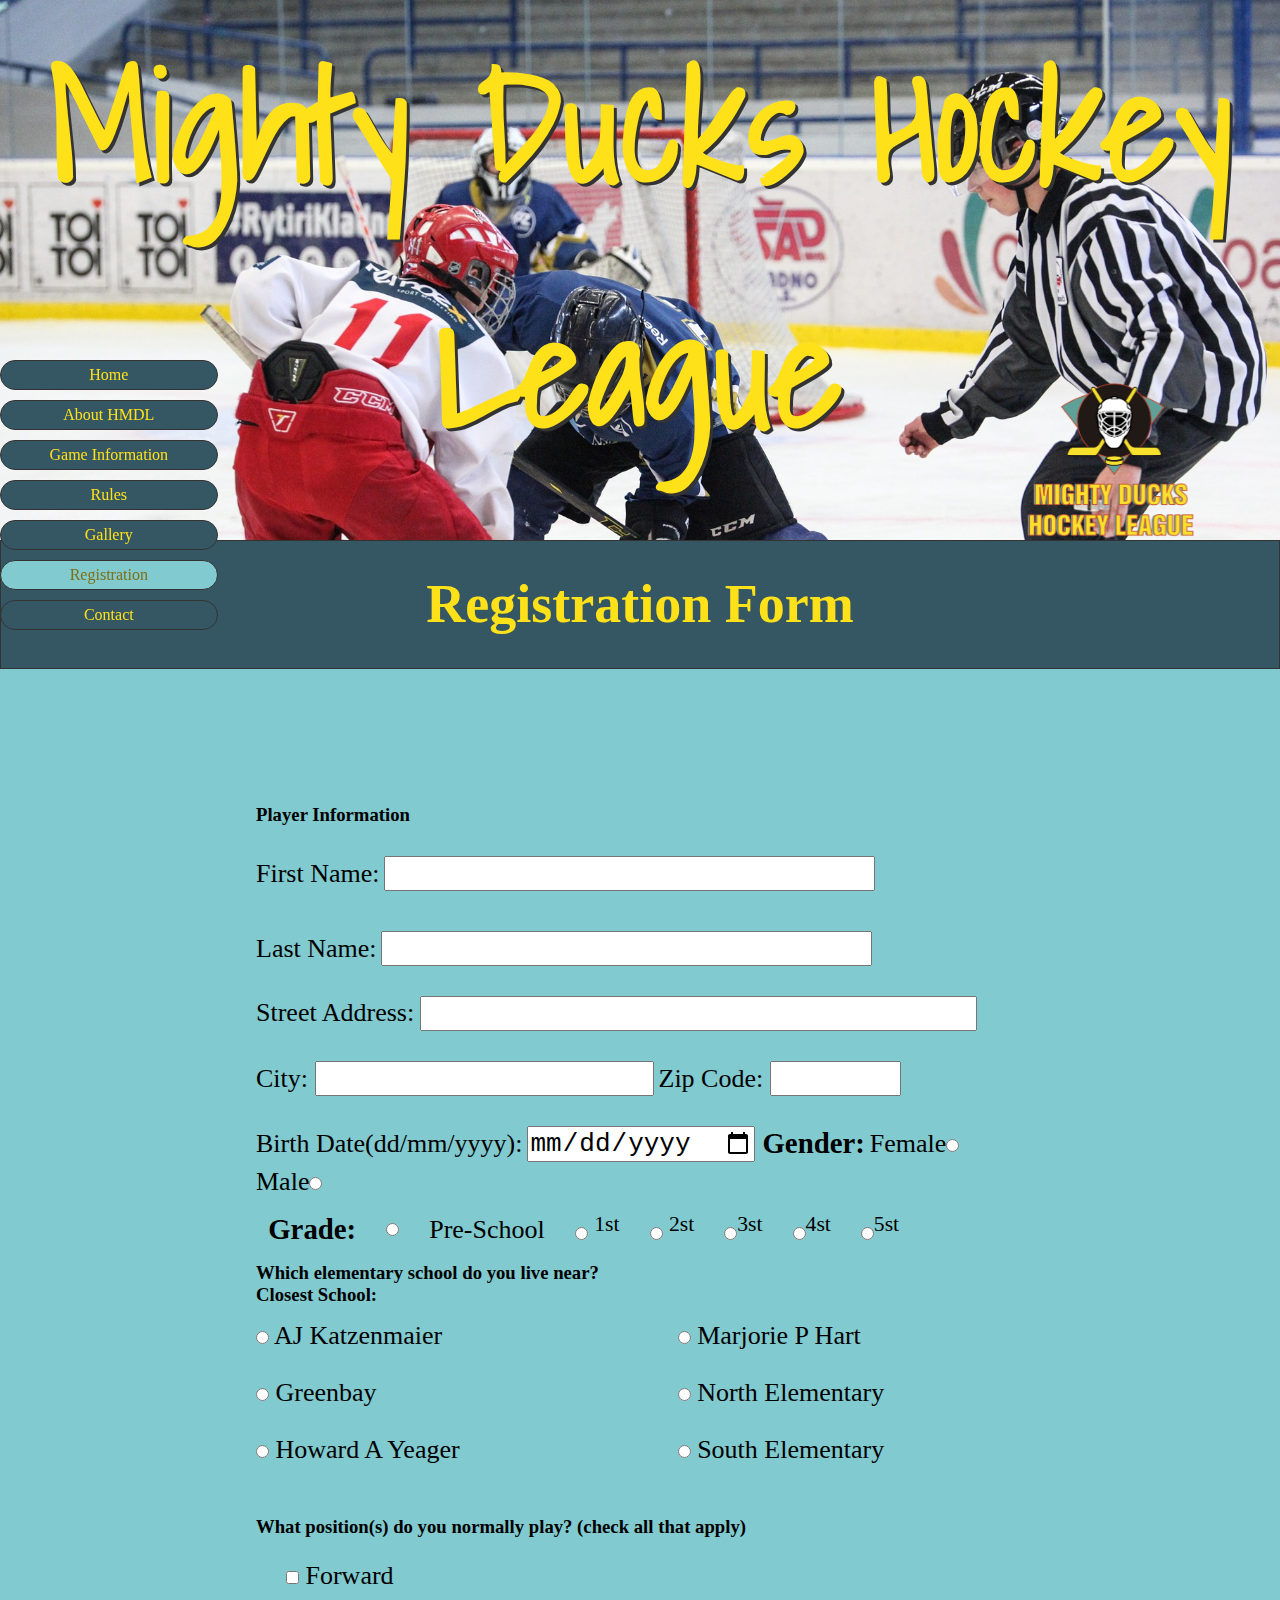
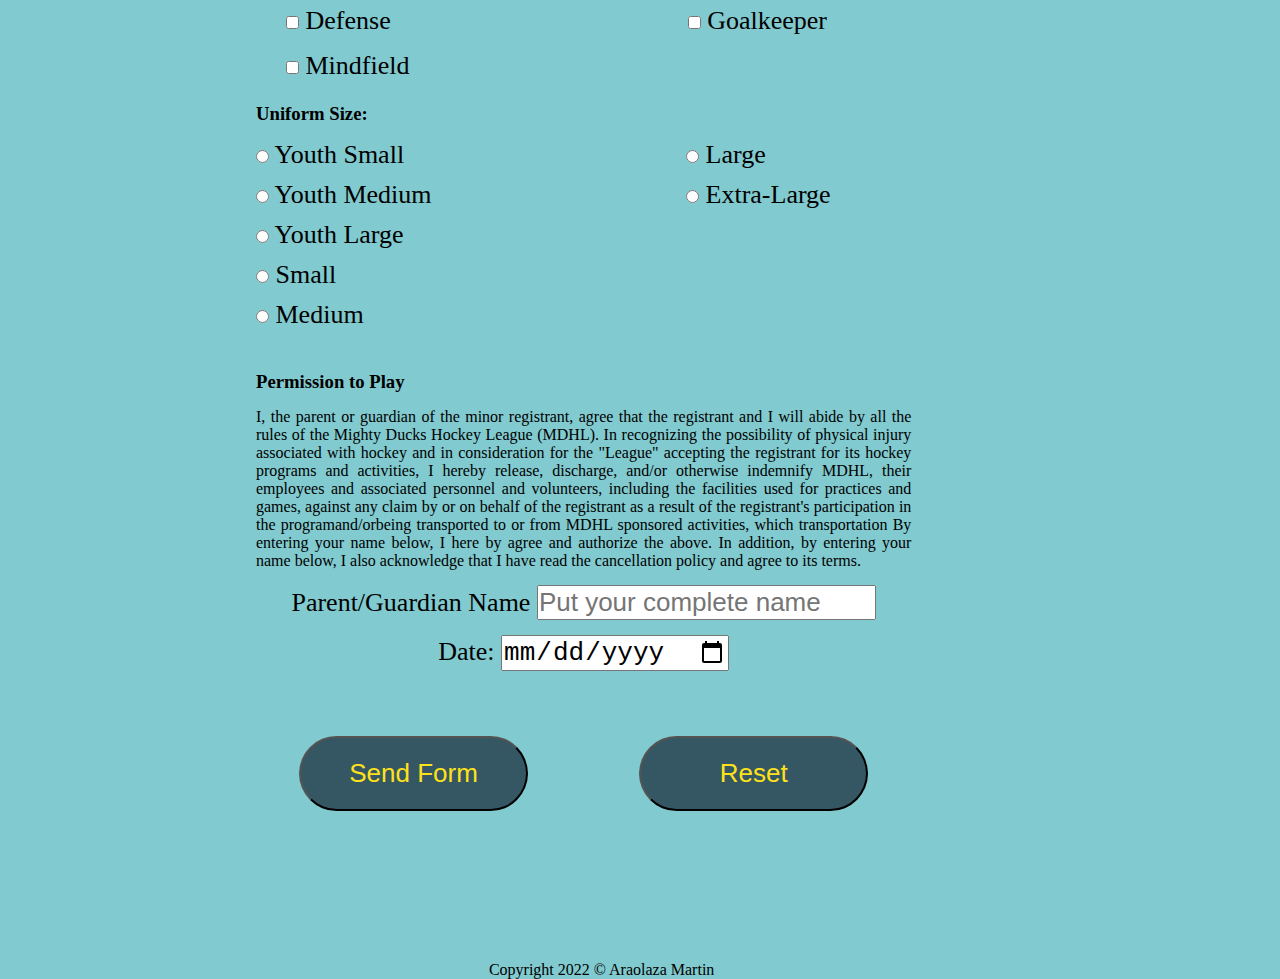
==== commit b3d1b2b9: "cambios en responsive form" ====
--- a/registration.html
+++ b/registration.html
@@ -39,20 +39,29 @@
                 <form target="_blank"  action="./show-data.html" method="get">
                     <h3>Player Information</h3>
                     <div class="conteiner__names">
-                        <label for="first_name">First Name:<input type="text" id="first_name" name="firstName" required></label>
-                        
-                        <label for="last_name">Last Name:<input type="text" id="last_name" name="lastName" required></label>
-                        
+                        <div class="conteiner__name">
+                            <label for="first_name">First Name:</label>
+                            <input type="text" id="first_name" name="firstName" required>
+                        </div>
+                        <div class="conteiner__lastname">
+                            <label for="last_name">Last Name:</label>
+                            <input type="text" id="last_name" name="lastName" required>
+                        </div>
                     </div>
                     <div class="conteiner__street">
                         <label for="address">Street Address: </label>
                         <input type="text" id="address" name="address" required>
+                        
                     </div>
                     <div class="conteiner__location">
+                        <div class="con__city">
                         <label for="code_zip">City: </label>
-                        <input type="text" id="city" name="city" required>    
+                        <input type="text" id="city" name="city" required>  
+                    </div>
+                    <div class="con_zip">  
                         <label for="code_zip">Zip Code: </label>
                         <input type="text" id="code_zip" name="zipCode" required>
+                    </div>
                     </div>
                     <div class="conteiner__info__player">
                         <label for="birth">Birth Date(dd/mm/yyyy): </label>
--- a/style.css
+++ b/style.css
@@ -91,7 +91,7 @@
     width: 55%;
     display: flex;
     flex-direction: column;
-    margin-left: 17.5vw;
+    margin-left: 19vw;
 }
 
 .contenedor__principal p{
@@ -101,6 +101,7 @@
 .contenedor__principal h3{
     font-size: 30px;
 }
+
 
 .index{
     align-self: center;
@@ -274,12 +275,16 @@
     align-items: center;
     gap: 10px;
     height: fit-content;
-    width: 80%;
-}
-
-.conteiner__names input{
-    width: 250px;
-}
+    width: 100%;
+}
+
+
+.conteiner__names label{
+    /* width: 420px; */
+    display: inline-block;
+}
+
+
 
 
 .conteiner__street{
@@ -287,19 +292,38 @@
     justify-content: flex-start;
     align-items: center;
     flex-wrap: wrap;
-    width: 80%;
+    width: 100%;
+}
+
+.conteiner__street label{
+    display: inline-block;
+    width: 20%;
+    
+}
+
+.conteiner__street input{
+    width: 68%;
+    /* display: inline-block; */
 }
 
 
 
 .conteiner__location{
     display: flex;
-    width: 80%;
+    width: 100%;
     gap: 5px;
     align-items: center;
     flex-wrap: wrap ;
 }
 
+.con_zip{
+    width: 40%;
+}
+
+.con_zip input{
+    width: 40%;
+}
+
 
 
 .conteiner__info__player{
@@ -307,8 +331,8 @@
     flex-direction: row;
     flex-wrap: wrap;
     align-items: center;
-    gap: 2px;
-    width: 80%;
+    gap: 5px;
+    width: 60vw;
 }
 
 .conteiner__info__player h4{
@@ -336,6 +360,20 @@
     flex-wrap: wrap;
     height: 20vh;
     gap: 3vh;
+}
+
+.conteiner__name,.conteiner__lastname{
+    width: 100%;
+    display: inline-block;
+}
+
+.conteiner__name label.conteiner__lastname label{
+    width: 20%;
+    
+}
+
+.conteiner__name input,.conteiner__lastname input{
+    width: 60%;
 }
 
 .conteiner__school label{
